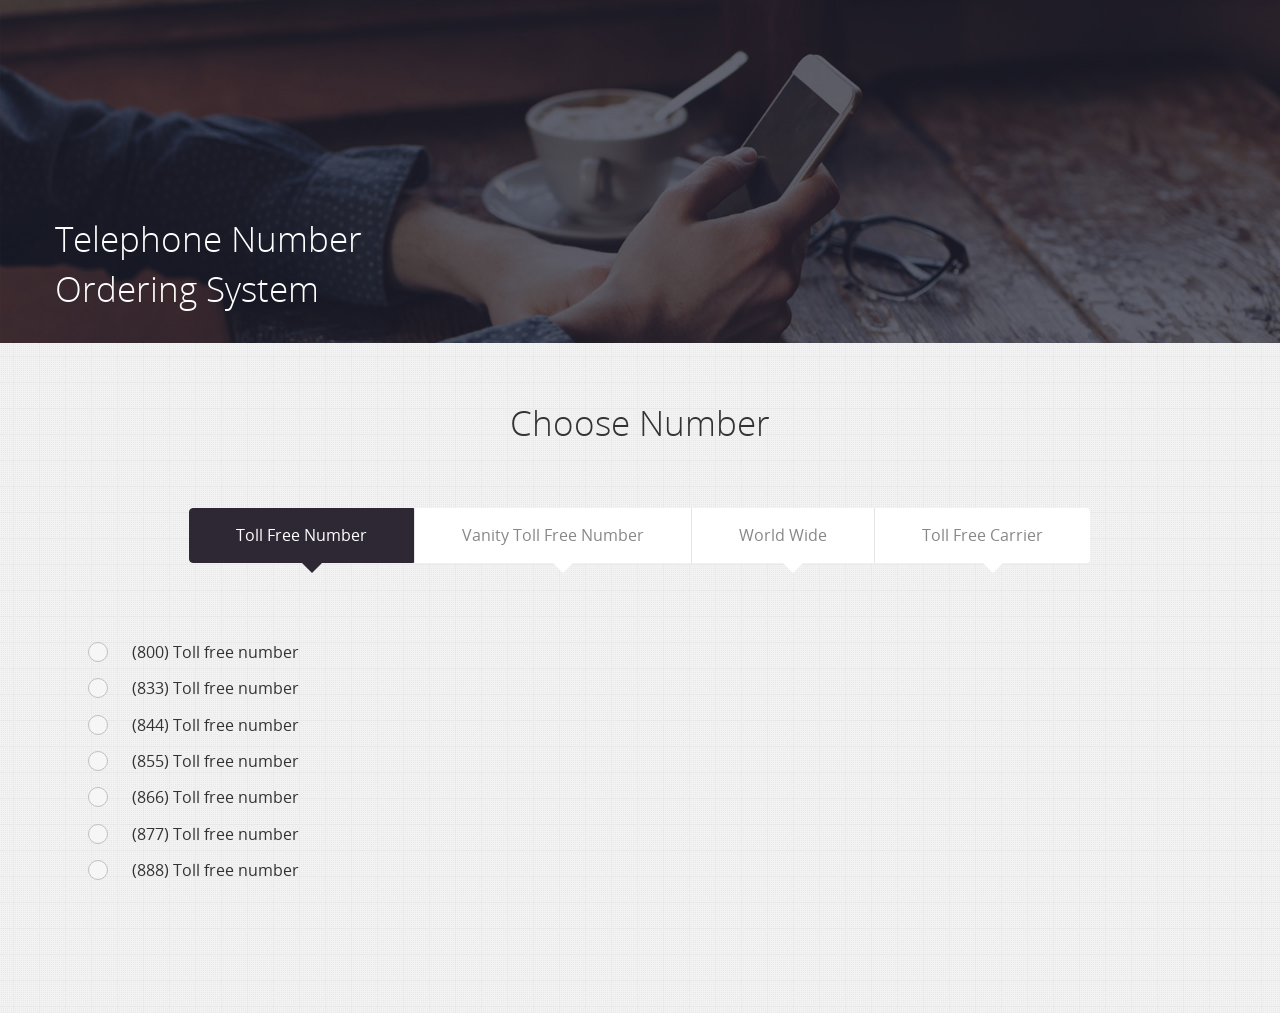
==== index.html @ 89051fd6 "firth commit" ====
<!DOCTYPE html>
<html>
    <meta
    http-equiv="content-type"
    content="text/html;charset=UTF-8"
    />
  <head>
    <title>Etollfree</title>
    <meta
      name="google-site-verification"
      content="0Y_FzBiRvhVcKe7ZotFgN0jsp5NVZGu7g_kbF0qD3D8"
    />
    <meta name="Keywords" content="" />
    <meta name="Description" content="" />

    <meta http-equiv="Content-Type" content="text/html; charset=utf-8" />
    <meta name="viewport" content="width=device-width, initial-scale=1.0" />
    <meta http-equiv="X-UA-Compatible" content="IE=edge" />
    <base />

    <link href="assets/number_search/css/bootstrap.css" rel="stylesheet" />
    <link href="assets/number_search/css/style.css" rel="stylesheet" />
    <style>
        #header{
            max-height: 343px;
            height: 100%;
        }
        .header-wrapper{
            margin-top: 214px !important;
            margin-bottom: 14px !important
        }
    </style>
  </head>
  <body onLoad="">
    <div class="header" id="header">
      <div class="container">
        <div class="row header-wrapper">
          <div class="hidden-xs">
            <div class="row">
              <div class="col-md-4">
                <div class="header-title title-text">
                  Telephone Number Ordering System
                </div>
              </div>
            </div>
          </div>
        </div>
      </div>
    </div>
    <div class="main">
      <div class="container">
        <div class="row">
          <div class="main-container">
            <div class="title-text main-title">Choose Number</div>
            <div class="clearfix">&nbsp;</div>

            <div class="main-content">
              <div class="number-type">
                <ul class="nav nav-tabs" id="number_tab">
                  <li class="active">
                    <a id="atoll_free" href="#toll_free" data-toggle="tab"
                      >Toll Free Number</a
                    >
                  </li>
                  <li>
                    <a
                      id="avanity_toll_free"
                      href="#vanity_toll_free"
                      data-toggle="tab"
                      >Vanity Toll Free Number</a
                    >
                  </li>
                  <li>
                    <a id="aworld_wide" href="#world_wide" data-toggle="tab"
                      >World Wide</a
                    >
                  </li>
                  <li>
                    <a
                      id="acarrier_toll_free"
                      href="#carrier_toll_free"
                      data-toggle="tab"
                      >Toll Free Carrier</a
                    >
                  </li>
                </ul>
              </div>

              <div class="clearfix">&nbsp;</div>
              <div class="tab-content">
                <div class="tab-pane active" id="toll_free">
                  <div class="row">
                    <div class="col-sm-4">
                      <div class="radio">
                        <input
                          type="radio"
                          name="toll_free_number"
                          id="toll_free_number_800"
                          value="800"
                        />
                        <!-- onclick="javascript: get_tollfree_numbers('800');" -->
                        <label for="toll_free_number_800"
                          ><span><span></span></span>(800) Toll free
                          number</label
                        >
                      </div>
                      <div class="radio">
                        <input
                          type="radio"
                          name="toll_free_number"
                          id="toll_free_number_833"
                          value="833"
                        />
                        <!--  onclick="javascript: get_tollfree_numbers('833');"  -->
                        <label for="toll_free_number_833"
                          ><span><span></span></span>(833) Toll free
                          number</label
                        >
                      </div>
                      <div class="radio">
                        <input
                          type="radio"
                          name="toll_free_number"
                          id="toll_free_number_844"
                          value="844"
                        />
                        <!--  onclick="javascript: get_tollfree_numbers('844');"  -->
                        <label for="toll_free_number_844"
                          ><span><span></span></span>(844) Toll free
                          number</label
                        >
                      </div>
                      <div class="radio">
                        <input
                          type="radio"
                          name="toll_free_number"
                          id="toll_free_number_855"
                          value="855"
                        />
                        <!--  onclick="javascript: get_tollfree_numbers('855');" -->
                        <label for="toll_free_number_855"
                          ><span><span></span></span>(855) Toll free
                          number</label
                        >
                      </div>
                      <div class="radio">
                        <input
                          type="radio"
                          name="toll_free_number"
                          id="toll_free_number_866"
                          value="866"
                        />
                        <!--  onclick="javascript: get_tollfree_numbers('866');"  -->
                        <label for="toll_free_number_866"
                          ><span><span></span></span>(866) Toll free
                          number</label
                        >
                      </div>
                      <div class="radio">
                        <input
                          type="radio"
                          name="toll_free_number"
                          id="toll_free_number_877"
                          value="877"
                        />
                        <!--  onclick="javascript: get_tollfree_numbers('877');"  -->
                        <label for="toll_free_number_877"
                          ><span><span></span></span>(877) Toll free
                          number</label
                        >
                      </div>
                      <div class="radio">
                        <input
                          type="radio"
                          name="toll_free_number"
                          id="toll_free_number_888"
                          value="888"
                        />
                        <!--  onclick="javascript: get_tollfree_numbers('888');"  -->
                        <label for="toll_free_number_8 88"
                          ><span><span></span></span>(888) Toll free
                          number</label
                        >
                      </div>
                    </div>
                    <div class="col-sm-8">
                      <div id="result_panel" class="number-lists"></div>
                    </div>
                  </div>
                </div>
                <div class="tab-pane" id="vanity_toll_free">
                  <div class="row">
                    <div class="col-md-12">
                      <div class="form-group text-center">
                        <div class="vanity-title">
                          Enter any combination of letters, numbers or Wildcards
                          (the * symbol)
                        </div>
                        <div class="vanity-search">
                          <div class="prefix-box">
                            <select name="prefix" class="form-control required">
                              <option value="8**">8**</option>
                              <option value="800">800</option>
                              <option value="833">833</option>
                              <option value="844">844</option>
                              <option value="855">855</option>
                              <option value="866">866</option>
                              <option value="877">877</option>
                              <option value="888">888</option>
                            </select>
                            <p class="help-block"></p>
                          </div>
                          <div class="postfix-box">
                            <!--populating it with value already-->
                            <input
                              type="text"
                              name="postfix_number"
                              id="postfix_number"
                              maxlength="7"
                              value=""
                              class="form-control required numeric"
                            />
                            <p class="help-block"></p>
                          </div>
                          <div class="vanity-btn-box">
                            <button
                              type="button"
                              name="btnGo"
                              id="btn_vanity_search"
                              class="btn"
                            ></button>
                            <!-- onclick="javascript: get_vanity_tollfree();" -->
                            <p class="help-block"></p>
                          </div>
                          <div class="clearfix"></div>
                        </div>
                        <div id="vanity_available_search_text">
                          You have 50 Vanity Toll Free Search Available
                        </div>
                        <div class="vanity-notes">
                          Please allow 24 Hours for additional search<br />
                          <a data-toggle="tab" href="#toll_free"
                            >You can use Tollfree Number List to find additional
                            numbers</a
                          >
                        </div>
                      </div>
                    </div>
                    <div class="col-md-12">
                      <div id="vtf_result_panel" class="number-lists"></div>
                    </div>
                  </div>
                </div>
                <div class="tab-pane" id="carrier_toll_free">
                  <div class="row">
                    <div class="col-md-12">
                      <div class="form-group text-center">
                        <div class="vanity-title">
                          Enter any toll free number to search carrier
                        </div>
                        <div class="vanity-search">
                          <div class="postfix-box" style="padding-left: 140px">
                            <!--populating it with value already-->
                            <input
                              type="text"
                              name="postfix_number_1"
                              id="postfix_number_1"
                              value=""
                              class="form-control required numeric"
                            />
                            <p class="help-block"></p>
                          </div>
                          <div class="vanity-btn-box">
                            <button
                              type="button"
                              name="btnGo"
                              id="btn_vanity_search"
                              class="btn"
                            ></button>
                            <!-- onclick="javascript: get_carrier_tollfree();" -->
                            <p class="help-block"></p>
                          </div>
                          <div class="clearfix"></div>
                        </div>
                        <div id="carrier_available_search_text">
                          You have 50 Vanity Toll Free Search Available
                        </div>
                        <div class="vanity-notes">
                          Please allow 24 Hours for additional search<br />
                          <a data-toggle="tab" href="#toll_free"
                            >You can use Tollfree Number List to find additional
                            numbers</a
                          >
                        </div>
                      </div>
                    </div>
                    <div class="col-md-12">
                      <div id="vtf_result_panel_1" class="number-lists"></div>
                    </div>
                  </div>
                </div>
                <div class="tab-pane" id="local">
                  <div class="row">
                    <div class="col-md-12">
                      <div class="form-group">
                        <div class="tf-rows">
                          <select
                            name="tf_country"
                            id="tf_country"
                            class="form-control"
                            onchange="get_states('tf');"
                          >
                            <option value="">Select a Country1</option>
                            <option value="211" cc="1">USA</option>
                            <option value="37" cc="1">Canada</option>
                          </select>
                          <p class="help-block"></p>
                        </div>
                      </div>
                      <div class="form-group">
                        <div class="tf-rows">
                          <select
                            name="tf_state"
                            id="tf_state"
                            class="form-control"
                            onchange="get_area_codes('tf');"
                          >
                            <option value="">Select a State</option>
                          </select>
                          <p class="help-block"></p>
                        </div>
                      </div>
                      <div class="form-group blk_area_tf" style="display: none">
                        <div class="tf-rows">
                          <select
                            name="tf_area"
                            id="tf_area"
                            class="form-control"
                            onchange="javascript: get_local_numbers('LOCAL', 'tf');"
                          >
                            <option value="">Select an Area</option>
                          </select>
                          <p class="help-block"></p>
                        </div>
                      </div>
                    </div>
                    <div class="col-md-12">
                      <div id="tf_result_panel" class="number-lists"></div>
                    </div>
                  </div>
                </div>
                <div class="tab-pane" id="world_wide">
                  <div class="row">
                    <div class="col-md-12">
                      <div class="form-group">
                        <div
                          class="tf-rows"
                          style="font-family: 'open_sansregular'; width: 390px"
                        >
                          <select
                            name="ww_country"
                            id="ww_country"
                            class="form-control1"
                            onchange=""
                            style="width: 385px"
                          >
                            <option value="">Select a Country</option>
                            <option value="211" cc="1">USA (+1)</option>
                            <option value="2" cc="213">Algeria (+213)</option>
                            <option value="17" cc="973">Bahrain (+973)</option>
                            <option value="400" cc="1">Barbados (+1)</option>
                            <option value="401" cc="375">Belarus (+375)</option>
                            <option value="21" cc="32">Belgium (+32)</option>
                            <option value="402" cc="229">Benin (+229)</option>
                            <option value="403" cc="591">Bolivia (+591)</option>
                            <option value="404" cc="387">
                              Bosnia and Herzegovina (+387)
                            </option>
                            <option value="405" cc="267">
                              Botswana (+267)
                            </option>
                            <option value="29" cc="55">Brazil (+55)</option>
                            <option value="32" cc="359">Bulgaria (+359)</option>
                            <option value="37" cc="1">Canada (+1)</option>
                            <option value="406" cc="1">
                              Cayman Islands (+1)
                            </option>
                            <option value="42" cc="56">Chile (+56)</option>
                            <option value="43" cc="86">China (+86)</option>
                            <option value="46" cc="57">Colombia (+57)</option>
                            <option value="407" cc="385">Croatia (+385)</option>
                            <option value="408" cc="357">Cyprus (+357)</option>
                            <option value="54" cc="420">
                              Czech Republic (+420)
                            </option>
                            <option value="56" cc="45">Denmark (+45)</option>
                            <option value="224" cc="1">
                              Dominican Republic (+1)
                            </option>
                            <option value="409" cc="593">Ecuador (+593)</option>
                            <option value="410" cc="503">
                              El Salvador (+503)
                            </option>
                            <option value="64" cc="372">Estonia (+372)</option>
                            <option value="68" cc="358">Finland (+358)</option>
                            <option value="411" cc="995">Georgia (+995)</option>
                            <option value="412" cc="233">Ghana (+233)</option>
                            <option value="413" cc="30">Greece (+30)</option>
                            <option value="414" cc="1">Grenada (+1)</option>
                            <option value="415" cc="502">
                              Guatemala (+502)
                            </option>
                            <option value="416" cc="224">Guinea (+224)</option>
                            <option value="90" cc="852">
                              Hong Kong (+852)
                            </option>
                            <option value="91" cc="36">Hungary (+36)</option>
                            <option value="92" cc="354">Iceland (+354)</option>
                            <option value="94" cc="62">Indonesia (+62)</option>
                            <option value="101" cc="353">Ireland (+353)</option>
                            <option value="102" cc="972">Israel (+972)</option>
                            <option value="417" cc="1">Jamaica (+1)</option>
                            <option value="105" cc="81">Japan (+81)</option>
                            <option value="418" cc="254">Kenya (+254)</option>
                            <option value="419" cc="82">
                              Korea Republic of (+82)
                            </option>
                            <option value="114" cc="371">Latvia (+371)</option>
                            <option value="120" cc="370">
                              Lithuania (+370)
                            </option>
                            <option value="121" cc="352">
                              Luxembourg (+352)
                            </option>
                            <option value="420" cc="853">Macau (+853)</option>
                            <option value="126" cc="60">Malaysia (+60)</option>
                            <option value="421" cc="223">Mali (+223)</option>
                            <option value="422" cc="356">Malta (+356)</option>
                            <option value="423" cc="230">
                              Mauritius (+230)
                            </option>
                            <option value="424" cc="264">Namibia (+264)</option>
                            <option value="147" cc="64">
                              New Zealand (+64)
                            </option>
                            <option value="152" cc="1">
                              Northern Mariana Islands (+1)
                            </option>
                            <option value="153" cc="47">Norway (+47)</option>
                            <option value="157" cc="507">Panama (+507)</option>
                            <option value="160" cc="51">Peru (+51)</option>
                            <option value="425" cc="63">
                              Philippines (+63)
                            </option>
                            <option value="163" cc="351">
                              Portugal (+351)
                            </option>
                            <option value="426" cc="1">Puerto Rico (+1)</option>
                            <option value="167" cc="40">Romania (+40)</option>
                            <option value="171" cc="1">
                              Saint Kitts and Nevis (+1)
                            </option>
                            <option value="427" cc="381">Serbia (+381)</option>
                            <option value="181" cc="65">Singapore (+65)</option>
                            <option value="182" cc="421">
                              Slovak Republic (+421)
                            </option>
                            <option value="429" cc="386">
                              Slovenia (+386)
                            </option>
                            <option value="185" cc="27">
                              South Africa (+27)
                            </option>
                            <option value="191" cc="46">Sweden (+46)</option>
                            <option value="192" cc="41">
                              Switzerland (+41)
                            </option>
                            <option value="430" cc="255">
                              Tanzania (+255)
                            </option>
                            <option value="431" cc="66">Thailand (+66)</option>
                            <option value="432" cc="">
                              Trinidad and Tobago (+)
                            </option>
                            <option value="433" cc="216">Tunisia (+216)</option>
                            <option value="203" cc="90">Turkey (+90)</option>
                            <option value="434" cc="256">Uganda (+256)</option>
                            <option value="208" cc="380">Ukraine (+380)</option>
                            <option value="435" cc="971">
                              United Arab Emirates (+971)
                            </option>
                            <option value="210" cc="44">
                              United Kingdom (+44)
                            </option>
                            <option value="215" cc="58">Venezuela (+58)</option>
                            <option value="216" cc="84">Vietnam (+84)</option>
                          </select>
                          <p class="help-block"></p>
                          <select
                            name="ww_num_location"
                            id="ww_num_location"
                            class="form-control1"
                            style="width: 130px"
                          >
                            <option value="Number">Number</option>
                            <option value="Location" id="ww_location">
                              Location
                            </option>
                          </select>
                          &nbsp;&nbsp;
                          <input
                            type="text"
                            name="ww_phonesearch"
                            id="ww_phonesearch"
                            class="form-control1"
                            style="width: 240px"
                          />
                          &nbsp; &nbsp;
                          <span id="lbl_match_to"
                            ><BR />&nbsp;<BR />Match to: &nbsp; &nbsp;</span
                          ><select
                            name="ww_match_to"
                            id="ww_match_to"
                            class="form-control1"
                            style="width: 310px"
                          >
                            <option value="firstpart">
                              First Part Of Number
                            </option>
                            <option value="anywhere">Anywhere In Number</option>
                            <option value="lastpart">
                              Last Part Of Number
                            </option>
                          </select>

                          <p class="help-block"></p>

                          <div style="float: left; margin-right: 10px">
                            CAPABILITIES &nbsp;&nbsp;&nbsp&nbsp;&nbsp;
                            <input
                              type="radio"
                              name="ww_capabilities"
                              id="ww_capabilities"
                              value="any"
                              checked="checked"
                            />
                            <label
                              for="ww_capabilities"
                              style="font-size: 12px; font-weight: normal"
                              ><span><span></span></span>ANY</label
                            >
                            &nbsp;&nbsp;&nbsp;| &nbsp; <BR /><input
                              type="checkbox"
                              name="ww_capabilities_voice"
                              id="ww_capabilities_voice"
                              style="margin-right: 5px"
                            />
                            <span
                              style="
                                font-family: 'open_sansregular';
                                margin-right: 10px;
                              "
                              >&nbsp;&nbsp;Voice</span
                            >
                            &nbsp; &nbsp;<input
                              type="checkbox"
                              name="ww_capabilities_fax"
                              id="ww_capabilities_fax"
                              style="margin-right: 5px"
                            />
                            <span
                              style="
                                font-family: 'open_sansregular';
                                margin-right: 10px;
                              "
                              >Fax</span
                            >
                            &nbsp; &nbsp;<input
                              type="checkbox"
                              name="ww_capabilities_sms"
                              id="ww_capabilities_sms"
                              style="margin-right: 5px"
                            />
                            <span
                              style="
                                font-family: 'open_sansregular';
                                margin-right: 10px;
                              "
                              >SMS</span
                            >
                            &nbsp; &nbsp;<input
                              type="checkbox"
                              name="ww_capabilities_mms"
                              id="ww_capabilities_mms"
                              style="margin-right: 5px"
                            />
                            <span style="font-family: 'open_sansregular'"
                              >MMS</span
                            >
                          </div>

                          <div
                            class="vanity-btn-box"
                            style="
                              margin-top: 7px;
                              float: right;
                              margin-right: 5px;
                            "
                          >
                            <button
                              type="button"
                              name="ww_search_submit1"
                              id="ww_search_submit1"
                              class="btn"
                            ></button
                            ><BR />
                          </div>
                          <!-- onclick="get_worldwide_numbers('ww');return false;" -->
                          <p class="help-block"></p>
                        </div>
                      </div>
                      <div class="form-group">
                        <div class="tf-rows">
                          <p class="help-block"></p>
                        </div>
                      </div>
                    </div>
                  </div>
                  <div class="col-md-12" style="margin-top: 20px">
                    <div id="ww_result_panel" class="number-lists"></div>
                  </div>
                </div>
              </div>
            </div>
            <div class="clearfix">&nbsp;</div>
            <div id="back_continue_btn" class="search-submit">
              <div class="pull-left back_button" style="display: none">
                <a href="#" class="btn" disabled>
                  <img
                    src="assets/number_search/images/previous.png"
                    alt=""
                  />Back
                </a>
              </div>
              <div class="pull-right continue_button" style="display: none">
                <a href="order.html" class="btn">
                  Continue<img
                    src="assets/number_search/images/next.png"
                    alt=""
                  />
                </a>
              </div>
            </div>
            <div class="clearfix">&nbsp;</div>
          </div>

          <div class="clearfix">&nbsp;</div>
        </div>
      </div>
    </div>
    <div class="order-wrapper">
      <div class="container">
        <div class="row">
          <div id="blk_message" style="display: none"></div>
        </div>
      </div>
    </div>
    <script>
      // $(document).ready(function(){
      //   $('#toll_free_number_800').click(function(e){
      //     e.preventDefault();
      //     $.ajax({
      //       url:"'https://secure16.8msweb.com/8ms/api?userid=etollapi&password=utilkyap&request=GetAvails&reqparams=npalist~866;dn~866;rowlimit~50;trailingdigits~0', {mode:'no-cors'}",
      //       type:'GET',
      //       dataType: 'html',
      //       data: {
      //         a: "content #result_panel"
      //       }
      //     }).done(function(ketqua){
      //       console.log(data)
      //     })
      //   })
      // })
      function phonenumberUI(){
        var phonenumber= document.querySelector('#result_panel');
        var inputphone = document.querySelector('.radio');
        phonenumber.value;
        let apiURL = ('https://secure16.8msweb.com/8ms/api?userid=etollapi&password=utilkyap&request=GetAvails&reqparams=npalist~866;dn~866;rowlimit~50;trailingdigits~0', {mode:'no-cors'});
        fetch(apiURL).then(res=> res.json()).then(data => {console.table(data);return data;})
      }
      phonenumberUI()
    </script>
    <script src="assets/number_search/js/jquery.js"></script>
    <script src="assets/number_search/js/bootstrap.min.js"></script>
    <script src="assets/number_search/js/order.js"></script>
  </body>
</html>
---- assets/number_search/css/style.css ----
@font-face {
    font-family: 'open_sans_lightregular';
    src: url('../fonts/opensans-light-webfont.eot');
    src: url('../fonts/opensans-light-webfontd41d.eot?#iefix') format('embedded-opentype'),
         url('../fonts/opensans-light-webfont.woff') format('woff'),
         url('../fonts/opensans-light-webfont.ttf') format('truetype');
    font-weight: normal;
    font-style: normal;

}

@font-face {
    font-family: 'open_sansregular';
    src: url('../fonts/opensans-regular-webfont.eot');
    src: url('../fonts/opensans-regular-webfontd41d.eot?#iefix') format('embedded-opentype'),
         url('../fonts/opensans-regular-webfont.woff') format('woff'),
         url('../fonts/opensans-regular-webfont.ttf') format('truetype');
    font-weight: normal;
    font-style: normal;

}

.header {
    background: url("../images/background_top.jpg") no-repeat;
}

@media (min-width: 768px) {
    .header {
        background-size: cover;
    }
}

.main {
	background: url("../images/background_main.jpg") repeat scroll 0 0 rgba(0, 0, 0, 0);
}

.navbar{
	
}

.navbar-default {
	z-index: 2000;
}

.navbar-default .navbar-nav > .active > a, .navbar-default .navbar-nav > .active > a:hover, .navbar-default .navbar-nav > .active > a:focus {
    color: #E51414;
}

.navbar-default .navbar-nav > li > a {
    color: #ffffff;
}

.navbar-default .navbar-nav > li > a:hover,
.navbar-default .navbar-nav > li > a:focus {
    color: #E51414;
}

.navbar-default .navbar-nav > .open > a,
.navbar-default .navbar-nav > .open > a:hover,
.navbar-default .navbar-nav > .open > a:focus {
    color: #E51414;
}

.dropdown-menu {
    background-color: #9A0000;
}

.navbar-default .navbar-nav > .dropdown > a .caret {
    border-bottom-color: #ffffff;
    border-top-color: #ffffff;
}

.navbar-default .navbar-nav > .open > a .caret,
.navbar-default .navbar-nav > .open > a:hover .caret,
.navbar-default .navbar-nav > .open > a:focus .caret {
  border-top-color: #FFFFFF;
  border-bottom-color: #FFFFFF;
}

.dropdown-menu > li > a {
  color: #FFFFFF;
}

.dropdown-menu > li > a:hover,
.dropdown-menu > li > a:focus {
  color: #ffffff;
  text-decoration: none;
  background-color: #7F0202;
}

.navbar-default .navbar-toggle:hover,
.navbar-default .navbar-toggle:focus {
  background-color: #9A0000;
}

@media (max-width: 767px) {
	.container {
        margin-left: 15px;
        margin-right: 15px;
    }

    .navbar-default .navbar-nav .open .dropdown-menu > li > a {
        color: #FFFFFF;
    }
    .navbar-default .navbar-nav .open .dropdown-menu > li > a:hover,
    .navbar-default .navbar-nav .open .dropdown-menu > li > a:focus {
        color: #FFFFFF;
	    background-color: #7F0202;
    }
    .navbar-default .navbar-nav .open .dropdown-menu > .active > a,
    .navbar-default .navbar-nav .open .dropdown-menu > .active > a:hover,
    .navbar-default .navbar-nav .open .dropdown-menu > .active > a:focus {
        color: #FFFFFF;
        background-color: #7F0202;
    }
    .navbar-default .navbar-nav .open .dropdown-menu > .disabled > a,
    .navbar-default .navbar-nav .open .dropdown-menu > .disabled > a:hover,
    .navbar-default .navbar-nav .open .dropdown-menu > .disabled > a:focus {
        color: #FFFFFF;
        background-color: #7F0202;
    }
}

ul.nav li.dropdown:hover ul.dropdown-menu{
    display: block;    
}

a.menu:after, .dropdown-toggle:after {
  content: none;
}

.nav-tabs {
    display: inline-block;
    border: none;
}

.nav-tabs > li {
    margin: 0px;
    float: left;
    display:inline;
}

.nav-tabs > li + li {
    border-left: 1px solid #E4E4E4;
}

.nav-tabs > li > a {
    font-family: 'open_sansregular';
    font-size: 16px;
	color: #888888;
    background: #fff;
    margin: 0px;
    border-radius: 0px;
}

.nav-tabs > li > a:after {
    left: 50%;
    bottom: -11px;
    width: 0;
    height: 0;
    z-index: 1000;
    content: " ";
    display: block;
    position: absolute;
    border-top: 10px solid #fff;
    border-right: 10px solid transparent;
    border-left: 10px solid transparent;
}

.nav-tabs > li > a:hover:after,
.nav-tabs > li > a:focus:after {
    border-top: 10px solid #2E2834;
}

.nav-tabs > li.active > a:after,
.nav-tabs > li.active > a:hover:after,
.nav-tabs > li.active > a:focus:after {
    border-top: 10px solid #2E2834;
}

.nav-tabs > li:first-child > a {
    border-radius: 4px 0px 0px 4px;
}

.nav-tabs > li:last-child > a {
    border-radius: 0px 4px 4px 0px;
}

.nav-tabs > li > a:hover,
.nav-tabs > li > a:focus {
    color: #FFFFFF;
    background-color: #2E2834;
    border-color: #2E2834;
}

.nav-tabs > li.active > a,
.nav-tabs > li.active > a:hover,
.nav-tabs > li.active > a:focus {
    color: #FFFFFF;
    background-color: #2E2834;
    border: 1px solid #2E2834;
}

/*Custom CSS*/

.main-container{
	padding: 15px;
	min-height: 550px;
}

#footer{
	background-color: #050505;
}

.top-border{
	border-top: solid 1px #DAD8D8;
}

.border-right{
	border-right: dashed 1px #DAD8D8;
}

/*buttons*/

.dialing-block{
}

.dialing-block a{
	display: block;
	float: left;
	height: 42px;
	margin: 0 2px 2px 0;
	width: 42px;
}

.btn_1{ background:url(../images/btn_1.jpg) no-repeat }
.btn_2{ background:url(../images/btn_2.jpg) no-repeat }
.btn_3{ background:url(../images/btn_3.jpg) no-repeat }
.btn_4{ background:url(../images/btn_4.jpg) no-repeat }
.btn_5{ background:url(../images/btn_5.jpg) no-repeat }
.btn_6{ background:url(../images/btn_6.jpg) no-repeat }
.btn_7{ background:url(../images/btn_7.jpg) no-repeat }
.btn_8{ background:url(../images/btn_8.jpg) no-repeat }
.btn_9{ background:url(../images/btn_9.jpg) no-repeat }
.btn_10{ background:url(../images/btn_10.jpg) no-repeat }
.btn_11{ background:url(../images/btn_11.jpg) no-repeat }
.btn_12{ background:url(../images/btn_12.jpg) no-repeat; cursor:default; }
.serial { width:286px; float:left; padding:10px 0 0 5px}

.loader
{
	background-image: url('../images/ajax_loader.gif');
	background-repeat: no-repeat;
	padding-left: 30px;
	display: block;
	color: #9A0000;
}

.nav-pills > li, .nav-pills > li > a{
	border-top-right-radius: 5px;
	border-top-left-radius: 5px;
	-webkit-border-top-right-radius: 5px;
	-webkit-border-top-left-radius: 5px;
	-moz-border-top-right-radius: 5px;
	-moz-border-top-left-radius: 5px;
}

.nav-pills > li > a {
	background-color: transparent;
    color: #fff;
	border-radius: 0px;
    opacity: 0.5;
}

.nav-pills > li.active > a, .nav-pills > li.active > a:hover, .nav-pills > li.active > a:focus {
    background-color: transparent;
    color: #fff;
    opacity: 1.0;
}

.nav-pills > li > a:hover{
	background-color: transparent;
	color: #fff;
}

a.list-group-item.active > .badge, .nav-pills > .active > a > .badge {
    background-color: #3C8948;
    color: #FFFFFF;
}

#top_progress ul{
	
}

#top_progress > ul.nav{
	
}

.trial-msg{
    display: inline-block;
    font-family: 'open_sansregular';
    font-size: 14px;
    background-color: #4C4057;
    color: #A597B2;
    padding: 8px 20px;
    border-radius: 20px;
}

.modal {
	z-index: 2200;
}

.modal-dialog{
	z-index: 2210;
}

.title-text {
    font-family: 'open_sans_lightregular',Arial, sans-serif;
    font-size: 35px;
    font-style: normal;
    font-variant: normal;
    font-weight: 100;
    line-height: 50px;
}

.header-title {
    color: #fff;
    padding-bottom: 15px;
}

.header-wrapper {
    margin-top: 30px;
    margin-bottom: 85px;
}

.nav-items {
    font-family: 'open_sans_lightregular',Arial, sans-serif;
    font-size: 13px;
    font-style: normal;
    font-variant: normal;
    font-weight: 100;
    line-height: 50px;
}

.navbar-default .navbar-nav .nav-login a {
    margin: 10px 15px;
    padding: 5px 18px;
    background-color: #E51414;
}

.navbar-default .navbar-nav .nav-login a:hover, .navbar-default .navbar-nav .nav-login a:focus {
    color: #fff;
    background-color: #E51414;
}

.header-wrapper .navbar {
    margin-bottom: 70px;
}

@media (max-width: 767px) {
    .header-wrapper {
        margin-bottom: 0px;
    }
    .header-wrapper .navbar {
        margin-bottom: 20px;
    }
    .nav-items {
        text-align: center;
    }
    .nav-tabs {
        display: block;
    }
    .nav-tabs > li {
        float: none;
    }
    .nav-tabs > li + li {
        border-top: 1px solid #E4E4E4;
        border-left: none;
    }
    .nav-tabs > li:first-child > a {
        border-radius: 4px 4px 0px 0px;
    }
    .nav-tabs > li:last-child > a {
        border-radius: 0px 0px 4px 4px;
    }
    .nav-tabs > li > a:after {
        display: none;
    }
}

.btn-progress {
    display: block;
    font-family: 'open_sans_lightregular';
    font-size: 25px;
    width: 50px;
    margin: auto;
    padding: 6px 12px;
    font-weight: normal;
    line-height: 1.428571429;
    text-align: center;
    white-space: nowrap;
    vertical-align: middle;
    cursor: pointer;
    background-color: #555;
    border: 1px solid #fff;
    border-radius: 4px;
    -webkit-user-select: none;
    -moz-user-select: none;
    -ms-user-select: none;
    -o-user-select: none;
    user-select: none;
}

.nav-pills > .active > a > .btn-progress {
    background-color: #E30F0F;
    border-color: #E30F0F;
}

.txt-progress {
    display: block;
    font-family: 'open_sansregular';
    font-size: 16px;
    margin-top: 25px;
}

.progress-line {
    display: none;
    position: absolute;
    top: 15px;
    opacity: 0.5;
}

.nav-pills > li.active > .progress-line {
    display: block;
}

.order-wrapper {
    background-color: #2E2834;
}

.order-info {
    color: #fff;
    padding: 20px 0px;
}

.order-remove {
    padding: 15px 0px;
}

.info-items {
    display: inline-block;
    font-family: 'open_sans_lightregular';
    font-size: 16px;
    margin: 10px 0px;
}

.font-open-sans {
    font-family: 'open_sansregular' !important;
}

.pr60 {
    padding-right: 60px;
}

.pr30 {
    padding-right: 30px;
}

#footer .row {
    padding: 20px 0px;
}

.footer-left-items {
    font-family: 'open_sansregular';
    font-size: 13px;
    padding: 5px 0px;
    display: inline-block;
    margin-right: 25px;
    color: #5A5A5A;
}

.footer-left-items:hover, .footer-left-items:focus {
    color: #E41010;
    text-decoration: none;
}

.social-link:hover, .social-link:focus {
    text-decoration: none;
}

.first .progress-line {
    left: 100px;
    width: 108px;
}

.second .progress-line {
    left: 102px;
    width: 90px;
}

.third .progress-line {
    left: 82px;
    width: 60px;
}

.fourth .progress-line {
    left: 72px;
    width: 65px;
}

.main-content {
    margin: auto;
    margin-bottom: 45px;
}

#result_panel {
    margin-left: -10px;
}

@media (min-width : 480px) {
    .tf-rows {
        width: 375px;
        margin: auto;
    }
    .tf-rows1 {
        width: 80%;
        margin: auto;
	align: center;
    }
}

@media (min-width: 768px) {
    .nav-tabs > li > a {
        padding: 15px 25px;
    }
    #result_panel {
        margin-left: 68px;
    }
}

@media (min-width: 992px) {
    .nav-tabs > li > a {
        padding: 15px 53px;
    }
    #result_panel {
        margin-left: -52px;
    }
}

@media (min-width: 1200px) {
    .nav-pills > li .progress-line {
        left: -moz-calc(50% + 25px);
        left: -webkit-calc(50% + 25px);
        left: calc(50% + 25px);
        width: 115px;
    }
    .nav-pills .second {
        margin-left: 10px;
    }

    .nav-pills .third {
        margin-left: 28px;
    }

    .nav-pills .fourth {
        margin-left: 58px;
    }

    .nav-pills .fifth {
        margin-left: 52px;
    }
    .main-content {
        width: 97%;
    }
    .nav-tabs > li > a {
        padding: 15px 46px;
    }
    #result_panel {
        margin-left: -38px;
    }
}

.main-title {
    text-align: center;
    margin: 40px 0px;
}

.number-type {
    text-align: center;
    margin: auto;
}

.tab-content {
    margin-top: 40px;
}

.tab-content > .active {
    margin: 0px;
}

input[type=radio]:not(old){
    width     : 2em;
    height    : 2em;
    margin    : 0;
    padding   : 0;
    opacity   : 0;
}

input[type=radio]:not(old) + label{
    display      : inline-block;
    margin-left  : -2em;
    line-height  : 1.5em;
    font-family  : 'open_sansregular';
    font-size    : 16px;
    padding-left : 5px;
}

input[type=radio]:not(old) + label > span{
    display          : inline-block;
    width            : 20px;
    height           : 20px;
    margin           : 0.25em 1.5em 0.15em 0em;
    border           : 0.1em solid rgb(192,192,192);
    border-radius    : 1em;
    background       : rgb(246,246,246);
    vertical-align   : bottom;
}

input[type=radio]:not(old):checked +  label > span > span{
    display: block;
    width: 8px;
    height: 8px;
    margin: 5px;
    border: 1px solid rgb(235,38,38);
    border-radius: 5px;
    background: rgb(235,38,38);
}

.radio + .radio, .checkbox + .checkbox {
    margin-top: 10px;
}

.tab-content .tab-pane .number-lists .btn-group .btn {
    margin-left: 10px;
    margin-bottom: 10px;
    border-radius: 4px;
    background: #fff;
    color: #373737;
    border-color: #B6B6B6;
    padding: 8px 15px;
    font-family: 'open_sansregular';
    font-size: 16px;
}

.tab-content .tab-pane .number-lists .btn-group .btn.active {
    border-color: #E51717;
}

.back_button, .continue_button {
    margin-top: 10px;
}

.back_button1, .continue_button1 {
    margin-top: 2;
}

.search-submit .back_button .btn {
    background-color: #CACACA;
    color: #fff;
    font-family: 'open_sansregular';
    font-size: 16px;
}

.search-submit .back_button .btn:hover,
.search-submit .back_button .btn:focus {
    color: #fff;
    text-shadow: 1px 1px #A0A5A7;
}

.back_button .btn img {
    padding-right: 40px;
}

.continue_button .btn,
.continue_button1 .btn,
.forward-submit .back_button .btn {
    background-color: #E41212;
    color: #fff;
    font-family: 'open_sansregular';
    font-size: 16px;
}

.continue_button .btn:hover,
.continue_button1 .btn:hover,
.continue_button .btn:focus,
.continue_button1 .btn:focus,
.forward-submit .back_button .btn:hover,
.forward-submit .back_button .btn:focus {
    color: #fff;
    text-shadow: 1px 1px #5F1212;
}

.continue_button .btn img {
    padding-left: 10px;
}

@media (min-width: 768px) {
    .back_button .btn {
        padding: 18px 75px 18px 25px;
    }
    .back_button .btn img {
        padding-right: 50px;
    }
    .continue_button .btn {
        padding: 18px 25px 18px 65px;
    }
    .continue_button .btn img {
        padding-left: 30px;
    }
    .continue_button.confirm_order .btn {
        padding: 18px 15px 18px 30px;
    }
    .continue_button.confirm_order .btn img {
        padding-left: 15px;
    }
}

.vanity-title {
    font-family: 'open_sansregular';
    font-size: 16px;
    margin: 20px 0px;
}

#vanity_available_search_text {
    color: #E30E0E;
    font-family: 'open_sansregular';
    font-size: 18px;
    margin-top: 25px;
}

.vanity-notes {
    color: #898989;
    font-family: 'open_sansregular';
    font-size: 14px;
    margin-top: 25px;
}

.form-control {
    background: rgba(255,255,255,0.3);
    font-family: 'open_sansregular';
    font-size: 16px;
    padding: 12px 20px;
    height: 50px;
    -webkit-box-shadow: none;
    box-shadow: none;
}

.form-control1 {
    background: rgba(255,255,255,0.3);
    font-family: 'open_sansregular';
    font-size: 16px;
    padding: 5px 5px;
    height: 50px;
    -webkit-box-shadow: none;
    box-shadow: none;
    color: #555555;
    vertical-align: middle;
    border: 1px solid #cccccc;
    border-radius: 4px;
    transition: border-color ease-in-out 0.15s, box-shadow ease-in-out 0.15s;
}

.vanity-btn-box .btn {
    background-color: #E41212;
    background-image: url('../images/search.png');
    background-repeat: no-repeat;
    background-position: center;
    width: 48px;
    height: 48px;
}

select.form-control {
    -webkit-appearance: none;
    -moz-appearance: none;
    appearance: none;
    background: url('../images/dropdown.png') 96% / 13px no-repeat rgba(255,255,255,0.3);
}

select.form-control option {
    background: #F6F6F6;
}

select.form-control1 {
    -webkit-appearance: none;
    -moz-appearance: none;
    appearance: none;
    background: url('../images/dropdown.png') 96% / 13px no-repeat rgba(255,255,255,0.3);
}

select.form-control1 option {
    background: #F6F6F6;
}

@media (min-width: 600px) {
    .vanity-search {
        width: 525px;
        margin: auto;
    }
    .prefix-box {
        width: 140px;
        float: left;
        margin-right: 10px;
    }
    .prefix-box select.form-control {
        background: url('../images/dropdown.png') 90% / 13px no-repeat rgba(255,255,255,0.3);
    }
    .postfix-box {
        width: 315px;
        float: left;
        margin-right: 10px;
    }
    .vanity-btn-box {
        float: left;
    }
}

#vtf_result_panel, #tf_result_panel, #ww_result_panel {
    padding: 10px 0px;
    margin-left: -10px;
}

.form-group .col-sm-4 {
    font-family: 'open_sansregular';
    font-size: 16px;
}

@media (min-width: 768px) {
    .form-group .col-sm-4 {
        text-align: right;
        margin-top: 10px;
    }
    .form-group .col-sm-8 .form-control {
        width: 575px;
    }
    .forward-submit {
        width: 425px;
        margin: auto;
    }
}

.btn-login {
    width: 100%;
    font-family: 'open_sansregular';
    font-size: 16px;
    background-color: #E41212;
    color: #fff;
    padding: 18px 0px;
    margin-top: 10px;
}

.btn-login:hover, .btn-login:focus {
    color: #fff;
    text-shadow: 1px 1px #5F1212;
}

#frmLogin #username, #frmLogin #password {
    padding: 12px 40px;
}

.email-icon {
    position: absolute;
    margin: 19px 2px 19px 10px;
}

.password-icon {
    position: absolute;
    margin: 15px 2px 15px 10px;
}

.fb_login {
    display: block;
    background-color: #3B5998;
    color: #fff;
    padding: 20px;
    border-radius: 4px;
    text-align: center;
    margin-bottom: 30px;
}

.fb_login img {
    float: left;
    margin-top: -2px;
}

.fb_login:hover, .fb_login:focus {
    color: #fff;
    text-decoration: none;
    text-shadow: 1px 1px #03033A;
}

.btn-register {
    font-family: 'open_sansregular';
    font-size: 16px;
    background-color: #E41212;
    color: #fff;
    padding: 18px 95px;
}

.btn-register:hover, .btn-register:focus {
    color: #fff;
    text-shadow: 1px 1px #5F1212;
}

.col-captcha {
    margin-top: 18px;
}

.col-security {
    margin-top: 10px;
}

.col-btn-register {
    text-align: center;
}

#frmForgotPass #email {
    padding: 12px 40px;
}

.payment-wrapper .table-bordered {
    border: none;
}

.payment-wrapper .table-bordered > tbody > tr > td {
    background-color: #fff;
    border: none;
    border-top: 1px solid #dddddd;
    font-family: 'open_sansregular';
    font-size: 16px;
}

.payment-wrapper .table-bordered > tbody > tr > td:first-child {
    width: 50%;
    padding: 22px 5px 22px 15px;
}

.payment-wrapper .table-bordered > tbody > tr > td:last-child {
    text-align: right;
    padding: 22px 15px 22px 5px;
}

.payment-wrapper .table-bordered > tbody > tr:first-child > td {
    border: none;
}

.payment-wrapper .table-bordered > tbody > tr:first-child > td:first-child {
    border-top-left-radius: 4px;
}

.payment-wrapper .table-bordered > tbody > tr:first-child > td:last-child {
    border-top-right-radius: 4px;
}

.payment-wrapper .table-bordered > tbody > tr:last-child > td:first-child {
    border-bottom-left-radius: 4px;
}

.payment-wrapper .table-bordered > tbody > tr:last-child > td:last-child {
    border-bottom-right-radius: 4px;
}

.payment-wrapper h4,
.payment-wrapper .control-label {
    font-family: 'open_sansregular';
}

.open-regular-16 {
    font-family: 'open_sansregular';
    font-size: 16px;
}

.confirm-links a {
    display: inline-block;
    margin-bottom: 10px;
}

#rtt_video_block #video_img {
    height: 150px;
}

@media (min-width: 450px) {
    .login-wrapper,
    .register-wrapper {
        width: 375px;
        margin: auto;
    }
}

@media (min-width: 768px) {
    .payment-wrapper {
        width: 430px;
        margin: auto;
    }
}

@media (min-width: 992px) {
    .register-wrapper.col-left{
        margin-right: 5px;
    }
    .register-wrapper.col-right{
        margin-left: 5px;
    }
    .col-captcha {
        text-align: right;
    }
    .col-btn-register {
        text-align: left;
    }
}
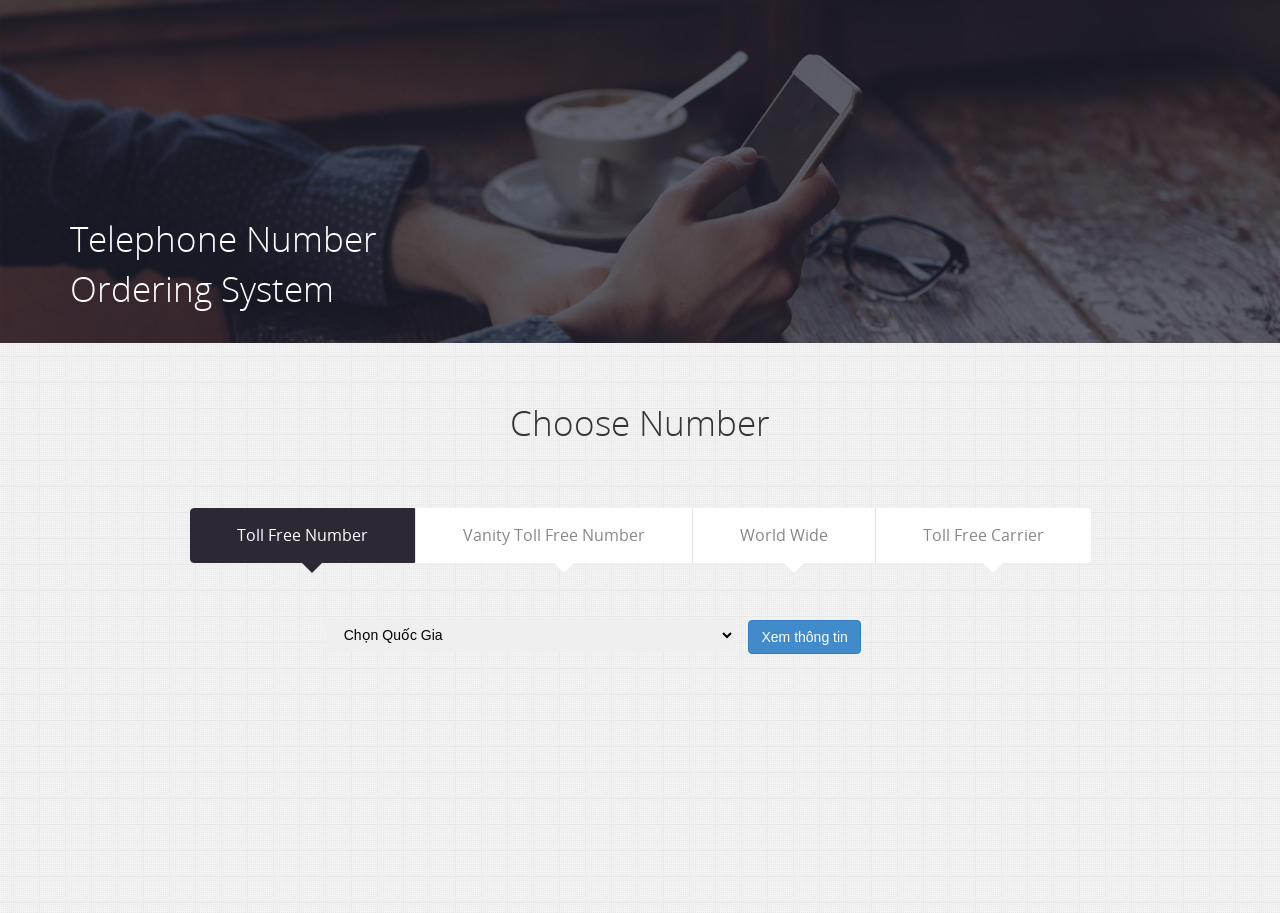
==== commit 0c7cb8a5: "firth commit" ====
--- a/index.html
+++ b/index.html
@@ -17,7 +17,7 @@
     <meta name="viewport" content="width=device-width, initial-scale=1.0" />
     <meta http-equiv="X-UA-Compatible" content="IE=edge" />
     <base />
-
+    <link rel="stylesheet" href="https://cdn.jsdelivr.net/npm/bootstrap@4.0.0/dist/css/bootstrap.min.css" integrity="sha384-Gn5384xqQ1aoWXA+058RXPxPg6fy4IWvTNh0E263XmFcJlSAwiGgFAW/dAiS6JXm" crossorigin="anonymous">
     <link href="assets/number_search/css/bootstrap.css" rel="stylesheet" />
     <link href="assets/number_search/css/style.css" rel="stylesheet" />
     <style>
@@ -29,15 +29,78 @@
             margin-top: 214px !important;
             margin-bottom: 14px !important
         }
+        #search{
+          margin-right: 10px;
+          /* display: flex; */
+          padding-left: 15px;
+          outline: none;
+          border: none;
+          max-width: 65%;
+          width: 100%;
+          height: 35px;
+          border-radius: 5px;
+        }
+        .tab-content{
+          display: flex;
+          justify-content: center;
+          align-items: center;
+          width: 86%;
+          margin: auto;
+          margin-top: 30px;
+        }
+        #toll_free{width: 70%;}
+        .ngayle{
+          display: flex;
+          z-index: 1;
+          height: 100%;
+          position: fixed;
+          background: #0000005c;
+          width: 100%;
+          justify-content: center;
+          align-items: center;
+        }
+        .ngayle_country{
+          max-height: 630px;
+          width: 100%;
+          height: 100%;
+          background: beige;
+          max-width: 25%;
+          background: url('assets/number_search/images/background_festival1.jpg');
+          background-repeat: no-repeat;
+          background-size: cover;
+          border-radius: 5px;
+        }
+        .nav-tabs > li > a:after{
+          z-index: 0 !important;
+        }
+        .country{
+          font-weight: 600;
+          font-size: 45px;
+          font-family: sans-serif;
+          text-align: center;
+          padding-top: 20px;
+          color: #e55050;
+        }
+        .modal-body{
+          background: url('assets/number_search/images/background_festival1.jpg');
+          background-repeat: no-repeat;
+          background-size: cover;
+        }
     </style>
   </head>
   <body onLoad="">
+    <!-- <div class="ngayle">
+      <div class="ngayle_country">
+        <div class="country">Viet Nam</div>
+        <div class="text_country"></div>
+      </div>
+    </div> -->
     <div class="header" id="header">
       <div class="container">
         <div class="row header-wrapper">
           <div class="hidden-xs">
             <div class="row">
-              <div class="col-md-4">
+              <div class="col-md-8">
                 <div class="header-title title-text">
                   Telephone Number Ordering System
                 </div>
@@ -49,649 +112,136 @@
     </div>
     <div class="main">
       <div class="container">
-        <div class="row">
-          <div class="main-container">
-            <div class="title-text main-title">Choose Number</div>
+        <div class="main-container">
+          <div class="title-text main-title">Choose Number</div>
+          <div class="clearfix">&nbsp;</div>
+
+          <div class="main-content">
+            <div class="number-type">
+              <ul class="nav nav-tabs" id="number_tab">
+                <li class="active">
+                  <a id="atoll_free" href="#toll_free" data-toggle="tab"
+                    >Toll Free Number</a
+                  >
+                </li>
+                <li>
+                  <a
+                    id="avanity_toll_free"
+                    href="#vanity_toll_free"
+                    data-toggle="tab"
+                    >Vanity Toll Free Number</a
+                  >
+                </li>
+                <li>
+                  <a id="aworld_wide" href="#world_wide" data-toggle="tab"
+                    >World Wide</a
+                  >
+                </li>
+                <li>
+                  <a
+                    id="acarrier_toll_free"
+                    href="#carrier_toll_free"
+                    data-toggle="tab"
+                    >Toll Free Carrier</a
+                  >
+                </li>
+              </ul>
+            </div>
+
             <div class="clearfix">&nbsp;</div>
-
-            <div class="main-content">
-              <div class="number-type">
-                <ul class="nav nav-tabs" id="number_tab">
-                  <li class="active">
-                    <a id="atoll_free" href="#toll_free" data-toggle="tab"
-                      >Toll Free Number</a
-                    >
-                  </li>
-                  <li>
-                    <a
-                      id="avanity_toll_free"
-                      href="#vanity_toll_free"
-                      data-toggle="tab"
-                      >Vanity Toll Free Number</a
-                    >
-                  </li>
-                  <li>
-                    <a id="aworld_wide" href="#world_wide" data-toggle="tab"
-                      >World Wide</a
-                    >
-                  </li>
-                  <li>
-                    <a
-                      id="acarrier_toll_free"
-                      href="#carrier_toll_free"
-                      data-toggle="tab"
-                      >Toll Free Carrier</a
-                    >
-                  </li>
-                </ul>
-              </div>
-
-              <div class="clearfix">&nbsp;</div>
-              <div class="tab-content">
-                <div class="tab-pane active" id="toll_free">
-                  <div class="row">
-                    <div class="col-sm-4">
-                      <div class="radio">
-                        <input
-                          type="radio"
-                          name="toll_free_number"
-                          id="toll_free_number_800"
-                          value="800"
-                        />
-                        <!-- onclick="javascript: get_tollfree_numbers('800');" -->
-                        <label for="toll_free_number_800"
-                          ><span><span></span></span>(800) Toll free
-                          number</label
-                        >
+            <div class="tab-content">
+              <div class="tab-pane active" id="toll_free">
+                <select id="search" onchange="Apilehoi()">
+                  <option selected>Chọn Quốc Gia</option>
+                </select>
+                <button type="button" class="btn btn-primary" data-toggle="modal" data-target="#exampleModalCenter">
+                  Xem thông tin 
+                </button>
+                
+                <!-- Modal -->
+                <div class="modal fade" id="exampleModalCenter" tabindex="-1" role="dialog" aria-labelledby="exampleModalCenterTitle" aria-hidden="true">
+                  <div class="modal-dialog modal-dialog-centered" role="document">
+                    <div class="modal-content">
+                      <div class="modal-header">
+                        <h5 class="modal-title" id="exampleModalLongTitle">Thông tin nghĩ lễ của quốc gia</h5>
+                        <button type="button" class="close" data-dismiss="modal" aria-label="Close">
+                          <span aria-hidden="true">&times;</span>
+                        </button>
                       </div>
-                      <div class="radio">
-                        <input
-                          type="radio"
-                          name="toll_free_number"
-                          id="toll_free_number_833"
-                          value="833"
-                        />
-                        <!--  onclick="javascript: get_tollfree_numbers('833');"  -->
-                        <label for="toll_free_number_833"
-                          ><span><span></span></span>(833) Toll free
-                          number</label
-                        >
+                      <div class="modal-body">
+ 
                       </div>
-                      <div class="radio">
-                        <input
-                          type="radio"
-                          name="toll_free_number"
-                          id="toll_free_number_844"
-                          value="844"
-                        />
-                        <!--  onclick="javascript: get_tollfree_numbers('844');"  -->
-                        <label for="toll_free_number_844"
-                          ><span><span></span></span>(844) Toll free
-                          number</label
-                        >
+                      <div class="modal-footer">
+                        <button type="button" class="btn btn-secondary" data-dismiss="modal">Close</button>
                       </div>
-                      <div class="radio">
-                        <input
-                          type="radio"
-                          name="toll_free_number"
-                          id="toll_free_number_855"
-                          value="855"
-                        />
-                        <!--  onclick="javascript: get_tollfree_numbers('855');" -->
-                        <label for="toll_free_number_855"
-                          ><span><span></span></span>(855) Toll free
-                          number</label
-                        >
-                      </div>
-                      <div class="radio">
-                        <input
-                          type="radio"
-                          name="toll_free_number"
-                          id="toll_free_number_866"
-                          value="866"
-                        />
-                        <!--  onclick="javascript: get_tollfree_numbers('866');"  -->
-                        <label for="toll_free_number_866"
-                          ><span><span></span></span>(866) Toll free
-                          number</label
-                        >
-                      </div>
-                      <div class="radio">
-                        <input
-                          type="radio"
-                          name="toll_free_number"
-                          id="toll_free_number_877"
-                          value="877"
-                        />
-                        <!--  onclick="javascript: get_tollfree_numbers('877');"  -->
-                        <label for="toll_free_number_877"
-                          ><span><span></span></span>(877) Toll free
-                          number</label
-                        >
-                      </div>
-                      <div class="radio">
-                        <input
-                          type="radio"
-                          name="toll_free_number"
-                          id="toll_free_number_888"
-                          value="888"
-                        />
-                        <!--  onclick="javascript: get_tollfree_numbers('888');"  -->
-                        <label for="toll_free_number_8 88"
-                          ><span><span></span></span>(888) Toll free
-                          number</label
-                        >
-                      </div>
-                    </div>
-                    <div class="col-sm-8">
-                      <div id="result_panel" class="number-lists"></div>
                     </div>
                   </div>
                 </div>
-                <div class="tab-pane" id="vanity_toll_free">
-                  <div class="row">
-                    <div class="col-md-12">
-                      <div class="form-group text-center">
-                        <div class="vanity-title">
-                          Enter any combination of letters, numbers or Wildcards
-                          (the * symbol)
-                        </div>
-                        <div class="vanity-search">
-                          <div class="prefix-box">
-                            <select name="prefix" class="form-control required">
-                              <option value="8**">8**</option>
-                              <option value="800">800</option>
-                              <option value="833">833</option>
-                              <option value="844">844</option>
-                              <option value="855">855</option>
-                              <option value="866">866</option>
-                              <option value="877">877</option>
-                              <option value="888">888</option>
-                            </select>
-                            <p class="help-block"></p>
-                          </div>
-                          <div class="postfix-box">
-                            <!--populating it with value already-->
-                            <input
-                              type="text"
-                              name="postfix_number"
-                              id="postfix_number"
-                              maxlength="7"
-                              value=""
-                              class="form-control required numeric"
-                            />
-                            <p class="help-block"></p>
-                          </div>
-                          <div class="vanity-btn-box">
-                            <button
-                              type="button"
-                              name="btnGo"
-                              id="btn_vanity_search"
-                              class="btn"
-                            ></button>
-                            <!-- onclick="javascript: get_vanity_tollfree();" -->
-                            <p class="help-block"></p>
-                          </div>
-                          <div class="clearfix"></div>
-                        </div>
-                        <div id="vanity_available_search_text">
-                          You have 50 Vanity Toll Free Search Available
-                        </div>
-                        <div class="vanity-notes">
-                          Please allow 24 Hours for additional search<br />
-                          <a data-toggle="tab" href="#toll_free"
-                            >You can use Tollfree Number List to find additional
-                            numbers</a
-                          >
-                        </div>
-                      </div>
-                    </div>
-                    <div class="col-md-12">
-                      <div id="vtf_result_panel" class="number-lists"></div>
-                    </div>
-                  </div>
-                </div>
-                <div class="tab-pane" id="carrier_toll_free">
-                  <div class="row">
-                    <div class="col-md-12">
-                      <div class="form-group text-center">
-                        <div class="vanity-title">
-                          Enter any toll free number to search carrier
-                        </div>
-                        <div class="vanity-search">
-                          <div class="postfix-box" style="padding-left: 140px">
-                            <!--populating it with value already-->
-                            <input
-                              type="text"
-                              name="postfix_number_1"
-                              id="postfix_number_1"
-                              value=""
-                              class="form-control required numeric"
-                            />
-                            <p class="help-block"></p>
-                          </div>
-                          <div class="vanity-btn-box">
-                            <button
-                              type="button"
-                              name="btnGo"
-                              id="btn_vanity_search"
-                              class="btn"
-                            ></button>
-                            <!-- onclick="javascript: get_carrier_tollfree();" -->
-                            <p class="help-block"></p>
-                          </div>
-                          <div class="clearfix"></div>
-                        </div>
-                        <div id="carrier_available_search_text">
-                          You have 50 Vanity Toll Free Search Available
-                        </div>
-                        <div class="vanity-notes">
-                          Please allow 24 Hours for additional search<br />
-                          <a data-toggle="tab" href="#toll_free"
-                            >You can use Tollfree Number List to find additional
-                            numbers</a
-                          >
-                        </div>
-                      </div>
-                    </div>
-                    <div class="col-md-12">
-                      <div id="vtf_result_panel_1" class="number-lists"></div>
-                    </div>
-                  </div>
-                </div>
-                <div class="tab-pane" id="local">
-                  <div class="row">
-                    <div class="col-md-12">
-                      <div class="form-group">
-                        <div class="tf-rows">
-                          <select
-                            name="tf_country"
-                            id="tf_country"
-                            class="form-control"
-                            onchange="get_states('tf');"
-                          >
-                            <option value="">Select a Country1</option>
-                            <option value="211" cc="1">USA</option>
-                            <option value="37" cc="1">Canada</option>
-                          </select>
-                          <p class="help-block"></p>
-                        </div>
-                      </div>
-                      <div class="form-group">
-                        <div class="tf-rows">
-                          <select
-                            name="tf_state"
-                            id="tf_state"
-                            class="form-control"
-                            onchange="get_area_codes('tf');"
-                          >
-                            <option value="">Select a State</option>
-                          </select>
-                          <p class="help-block"></p>
-                        </div>
-                      </div>
-                      <div class="form-group blk_area_tf" style="display: none">
-                        <div class="tf-rows">
-                          <select
-                            name="tf_area"
-                            id="tf_area"
-                            class="form-control"
-                            onchange="javascript: get_local_numbers('LOCAL', 'tf');"
-                          >
-                            <option value="">Select an Area</option>
-                          </select>
-                          <p class="help-block"></p>
-                        </div>
-                      </div>
-                    </div>
-                    <div class="col-md-12">
-                      <div id="tf_result_panel" class="number-lists"></div>
-                    </div>
-                  </div>
-                </div>
-                <div class="tab-pane" id="world_wide">
-                  <div class="row">
-                    <div class="col-md-12">
-                      <div class="form-group">
-                        <div
-                          class="tf-rows"
-                          style="font-family: 'open_sansregular'; width: 390px"
-                        >
-                          <select
-                            name="ww_country"
-                            id="ww_country"
-                            class="form-control1"
-                            onchange=""
-                            style="width: 385px"
-                          >
-                            <option value="">Select a Country</option>
-                            <option value="211" cc="1">USA (+1)</option>
-                            <option value="2" cc="213">Algeria (+213)</option>
-                            <option value="17" cc="973">Bahrain (+973)</option>
-                            <option value="400" cc="1">Barbados (+1)</option>
-                            <option value="401" cc="375">Belarus (+375)</option>
-                            <option value="21" cc="32">Belgium (+32)</option>
-                            <option value="402" cc="229">Benin (+229)</option>
-                            <option value="403" cc="591">Bolivia (+591)</option>
-                            <option value="404" cc="387">
-                              Bosnia and Herzegovina (+387)
-                            </option>
-                            <option value="405" cc="267">
-                              Botswana (+267)
-                            </option>
-                            <option value="29" cc="55">Brazil (+55)</option>
-                            <option value="32" cc="359">Bulgaria (+359)</option>
-                            <option value="37" cc="1">Canada (+1)</option>
-                            <option value="406" cc="1">
-                              Cayman Islands (+1)
-                            </option>
-                            <option value="42" cc="56">Chile (+56)</option>
-                            <option value="43" cc="86">China (+86)</option>
-                            <option value="46" cc="57">Colombia (+57)</option>
-                            <option value="407" cc="385">Croatia (+385)</option>
-                            <option value="408" cc="357">Cyprus (+357)</option>
-                            <option value="54" cc="420">
-                              Czech Republic (+420)
-                            </option>
-                            <option value="56" cc="45">Denmark (+45)</option>
-                            <option value="224" cc="1">
-                              Dominican Republic (+1)
-                            </option>
-                            <option value="409" cc="593">Ecuador (+593)</option>
-                            <option value="410" cc="503">
-                              El Salvador (+503)
-                            </option>
-                            <option value="64" cc="372">Estonia (+372)</option>
-                            <option value="68" cc="358">Finland (+358)</option>
-                            <option value="411" cc="995">Georgia (+995)</option>
-                            <option value="412" cc="233">Ghana (+233)</option>
-                            <option value="413" cc="30">Greece (+30)</option>
-                            <option value="414" cc="1">Grenada (+1)</option>
-                            <option value="415" cc="502">
-                              Guatemala (+502)
-                            </option>
-                            <option value="416" cc="224">Guinea (+224)</option>
-                            <option value="90" cc="852">
-                              Hong Kong (+852)
-                            </option>
-                            <option value="91" cc="36">Hungary (+36)</option>
-                            <option value="92" cc="354">Iceland (+354)</option>
-                            <option value="94" cc="62">Indonesia (+62)</option>
-                            <option value="101" cc="353">Ireland (+353)</option>
-                            <option value="102" cc="972">Israel (+972)</option>
-                            <option value="417" cc="1">Jamaica (+1)</option>
-                            <option value="105" cc="81">Japan (+81)</option>
-                            <option value="418" cc="254">Kenya (+254)</option>
-                            <option value="419" cc="82">
-                              Korea Republic of (+82)
-                            </option>
-                            <option value="114" cc="371">Latvia (+371)</option>
-                            <option value="120" cc="370">
-                              Lithuania (+370)
-                            </option>
-                            <option value="121" cc="352">
-                              Luxembourg (+352)
-                            </option>
-                            <option value="420" cc="853">Macau (+853)</option>
-                            <option value="126" cc="60">Malaysia (+60)</option>
-                            <option value="421" cc="223">Mali (+223)</option>
-                            <option value="422" cc="356">Malta (+356)</option>
-                            <option value="423" cc="230">
-                              Mauritius (+230)
-                            </option>
-                            <option value="424" cc="264">Namibia (+264)</option>
-                            <option value="147" cc="64">
-                              New Zealand (+64)
-                            </option>
-                            <option value="152" cc="1">
-                              Northern Mariana Islands (+1)
-                            </option>
-                            <option value="153" cc="47">Norway (+47)</option>
-                            <option value="157" cc="507">Panama (+507)</option>
-                            <option value="160" cc="51">Peru (+51)</option>
-                            <option value="425" cc="63">
-                              Philippines (+63)
-                            </option>
-                            <option value="163" cc="351">
-                              Portugal (+351)
-                            </option>
-                            <option value="426" cc="1">Puerto Rico (+1)</option>
-                            <option value="167" cc="40">Romania (+40)</option>
-                            <option value="171" cc="1">
-                              Saint Kitts and Nevis (+1)
-                            </option>
-                            <option value="427" cc="381">Serbia (+381)</option>
-                            <option value="181" cc="65">Singapore (+65)</option>
-                            <option value="182" cc="421">
-                              Slovak Republic (+421)
-                            </option>
-                            <option value="429" cc="386">
-                              Slovenia (+386)
-                            </option>
-                            <option value="185" cc="27">
-                              South Africa (+27)
-                            </option>
-                            <option value="191" cc="46">Sweden (+46)</option>
-                            <option value="192" cc="41">
-                              Switzerland (+41)
-                            </option>
-                            <option value="430" cc="255">
-                              Tanzania (+255)
-                            </option>
-                            <option value="431" cc="66">Thailand (+66)</option>
-                            <option value="432" cc="">
-                              Trinidad and Tobago (+)
-                            </option>
-                            <option value="433" cc="216">Tunisia (+216)</option>
-                            <option value="203" cc="90">Turkey (+90)</option>
-                            <option value="434" cc="256">Uganda (+256)</option>
-                            <option value="208" cc="380">Ukraine (+380)</option>
-                            <option value="435" cc="971">
-                              United Arab Emirates (+971)
-                            </option>
-                            <option value="210" cc="44">
-                              United Kingdom (+44)
-                            </option>
-                            <option value="215" cc="58">Venezuela (+58)</option>
-                            <option value="216" cc="84">Vietnam (+84)</option>
-                          </select>
-                          <p class="help-block"></p>
-                          <select
-                            name="ww_num_location"
-                            id="ww_num_location"
-                            class="form-control1"
-                            style="width: 130px"
-                          >
-                            <option value="Number">Number</option>
-                            <option value="Location" id="ww_location">
-                              Location
-                            </option>
-                          </select>
-                          &nbsp;&nbsp;
-                          <input
-                            type="text"
-                            name="ww_phonesearch"
-                            id="ww_phonesearch"
-                            class="form-control1"
-                            style="width: 240px"
-                          />
-                          &nbsp; &nbsp;
-                          <span id="lbl_match_to"
-                            ><BR />&nbsp;<BR />Match to: &nbsp; &nbsp;</span
-                          ><select
-                            name="ww_match_to"
-                            id="ww_match_to"
-                            class="form-control1"
-                            style="width: 310px"
-                          >
-                            <option value="firstpart">
-                              First Part Of Number
-                            </option>
-                            <option value="anywhere">Anywhere In Number</option>
-                            <option value="lastpart">
-                              Last Part Of Number
-                            </option>
-                          </select>
-
-                          <p class="help-block"></p>
-
-                          <div style="float: left; margin-right: 10px">
-                            CAPABILITIES &nbsp;&nbsp;&nbsp&nbsp;&nbsp;
-                            <input
-                              type="radio"
-                              name="ww_capabilities"
-                              id="ww_capabilities"
-                              value="any"
-                              checked="checked"
-                            />
-                            <label
-                              for="ww_capabilities"
-                              style="font-size: 12px; font-weight: normal"
-                              ><span><span></span></span>ANY</label
-                            >
-                            &nbsp;&nbsp;&nbsp;| &nbsp; <BR /><input
-                              type="checkbox"
-                              name="ww_capabilities_voice"
-                              id="ww_capabilities_voice"
-                              style="margin-right: 5px"
-                            />
-                            <span
-                              style="
-                                font-family: 'open_sansregular';
-                                margin-right: 10px;
-                              "
-                              >&nbsp;&nbsp;Voice</span
-                            >
-                            &nbsp; &nbsp;<input
-                              type="checkbox"
-                              name="ww_capabilities_fax"
-                              id="ww_capabilities_fax"
-                              style="margin-right: 5px"
-                            />
-                            <span
-                              style="
-                                font-family: 'open_sansregular';
-                                margin-right: 10px;
-                              "
-                              >Fax</span
-                            >
-                            &nbsp; &nbsp;<input
-                              type="checkbox"
-                              name="ww_capabilities_sms"
-                              id="ww_capabilities_sms"
-                              style="margin-right: 5px"
-                            />
-                            <span
-                              style="
-                                font-family: 'open_sansregular';
-                                margin-right: 10px;
-                              "
-                              >SMS</span
-                            >
-                            &nbsp; &nbsp;<input
-                              type="checkbox"
-                              name="ww_capabilities_mms"
-                              id="ww_capabilities_mms"
-                              style="margin-right: 5px"
-                            />
-                            <span style="font-family: 'open_sansregular'"
-                              >MMS</span
-                            >
-                          </div>
-
-                          <div
-                            class="vanity-btn-box"
-                            style="
-                              margin-top: 7px;
-                              float: right;
-                              margin-right: 5px;
-                            "
-                          >
-                            <button
-                              type="button"
-                              name="ww_search_submit1"
-                              id="ww_search_submit1"
-                              class="btn"
-                            ></button
-                            ><BR />
-                          </div>
-                          <!-- onclick="get_worldwide_numbers('ww');return false;" -->
-                          <p class="help-block"></p>
-                        </div>
-                      </div>
-                      <div class="form-group">
-                        <div class="tf-rows">
-                          <p class="help-block"></p>
-                        </div>
-                      </div>
-                    </div>
-                  </div>
-                  <div class="col-md-12" style="margin-top: 20px">
-                    <div id="ww_result_panel" class="number-lists"></div>
-                  </div>
-                </div>
               </div>
             </div>
-            <div class="clearfix">&nbsp;</div>
-            <div id="back_continue_btn" class="search-submit">
-              <div class="pull-left back_button" style="display: none">
-                <a href="#" class="btn" disabled>
-                  <img
-                    src="assets/number_search/images/previous.png"
-                    alt=""
-                  />Back
-                </a>
-              </div>
-              <div class="pull-right continue_button" style="display: none">
-                <a href="order.html" class="btn">
-                  Continue<img
-                    src="assets/number_search/images/next.png"
-                    alt=""
-                  />
-                </a>
-              </div>
-            </div>
-            <div class="clearfix">&nbsp;</div>
           </div>
-
+          <div class="clearfix">&nbsp;</div>
+          <div id="back_continue_btn" class="search-submit">
+            <div class="pull-left back_button" style="display: none">
+              <a href="#" class="btn" disabled>
+                <img
+                  src="assets/number_search/images/previous.png"
+                  alt=""
+                />Back
+              </a>
+            </div>
+            <div class="pull-right continue_button" style="display: none">
+              <a href="order.html" class="btn">
+                Continue<img
+                  src="assets/number_search/images/next.png"
+                  alt=""
+                />
+              </a>
+            </div>
+          </div>
           <div class="clearfix">&nbsp;</div>
         </div>
+        <div class="clearfix">&nbsp;</div>
       </div>
     </div>
-    <div class="order-wrapper">
-      <div class="container">
-        <div class="row">
-          <div id="blk_message" style="display: none"></div>
-        </div>
-      </div>
-    </div>
-    <script>
-      // $(document).ready(function(){
-      //   $('#toll_free_number_800').click(function(e){
-      //     e.preventDefault();
-      //     $.ajax({
-      //       url:"'https://secure16.8msweb.com/8ms/api?userid=etollapi&password=utilkyap&request=GetAvails&reqparams=npalist~866;dn~866;rowlimit~50;trailingdigits~0', {mode:'no-cors'}",
-      //       type:'GET',
-      //       dataType: 'html',
-      //       data: {
-      //         a: "content #result_panel"
-      //       }
-      //     }).done(function(ketqua){
-      //       console.log(data)
-      //     })
-      //   })
-      // })
-      function phonenumberUI(){
-        var phonenumber= document.querySelector('#result_panel');
-        var inputphone = document.querySelector('.radio');
-        phonenumber.value;
-        let apiURL = ('https://secure16.8msweb.com/8ms/api?userid=etollapi&password=utilkyap&request=GetAvails&reqparams=npalist~866;dn~866;rowlimit~50;trailingdigits~0', {mode:'no-cors'});
-        fetch(apiURL).then(res=> res.json()).then(data => {console.table(data);return data;})
-      }
-      phonenumberUI()
-    </script>
+
+    <!-- //////////////////////////-->
     <script src="assets/number_search/js/jquery.js"></script>
     <script src="assets/number_search/js/bootstrap.min.js"></script>
     <script src="assets/number_search/js/order.js"></script>
+    <script src="https://code.jquery.com/jquery-3.2.1.slim.min.js" integrity="sha384-KJ3o2DKtIkvYIK3UENzmM7KCkRr/rE9/Qpg6aAZGJwFDMVNA/GpGFF93hXpG5KkN" crossorigin="anonymous"></script>
+    <script src="https://cdn.jsdelivr.net/npm/popper.js@1.12.9/dist/umd/popper.min.js" integrity="sha384-ApNbgh9B+Y1QKtv3Rn7W3mgPxhU9K/ScQsAP7hUibX39j7fakFPskvXusvfa0b4Q" crossorigin="anonymous"></script>
+    <script src="https://cdn.jsdelivr.net/npm/bootstrap@4.0.0/dist/js/bootstrap.min.js" integrity="sha384-JZR6Spejh4U02d8jOt6vLEHfe/JQGiRRSQQxSfFWpi1MquVdAyjUar5+76PVCmYl" crossorigin="anonymous"></script>
+    <script>
+      async function Randomcountry(){
+        var num=[];
+        let apiurl = 'https://date.nager.at/api/v3/AvailableCountries'
+        var data = await fetch(apiurl).then(res => res.json())       
+        for(let i=0; i<=10; i++){
+          num.push(data[Math.floor(Math.random(data) * 109)]);        
+        }
+        console.log(num);
+        var x = document.querySelector('#search');
+        for(var n = 0; n<=10; n++){          
+          const Country = document.createElement("option");
+          Country.text = num[n].name
+          Country.value= num[n].countryCode
+          x.add(Country, null);
+        } 
+      }
+      Randomcountry()
+      async function Apilehoi(){
+        var textcountry = document.querySelector('.modal-body')
+        var search = document.getElementById('search').value
+        let apiurl = 'https://date.nager.at/api/v3/PublicHolidays/2022/'+search
+        let lehoi = await fetch(apiurl).then(res => res.json())
+        var n = lehoi.length;    
+        for(let i=0; i<= n; i++){
+          var tagp = document.createElement('p');
+          tagp.innerHTML = lehoi[i].date + ' ' + lehoi[i].name;
+          textcountry.appendChild(tagp);
+        }      
+      }
+    </script>
   </body>
 </html>
